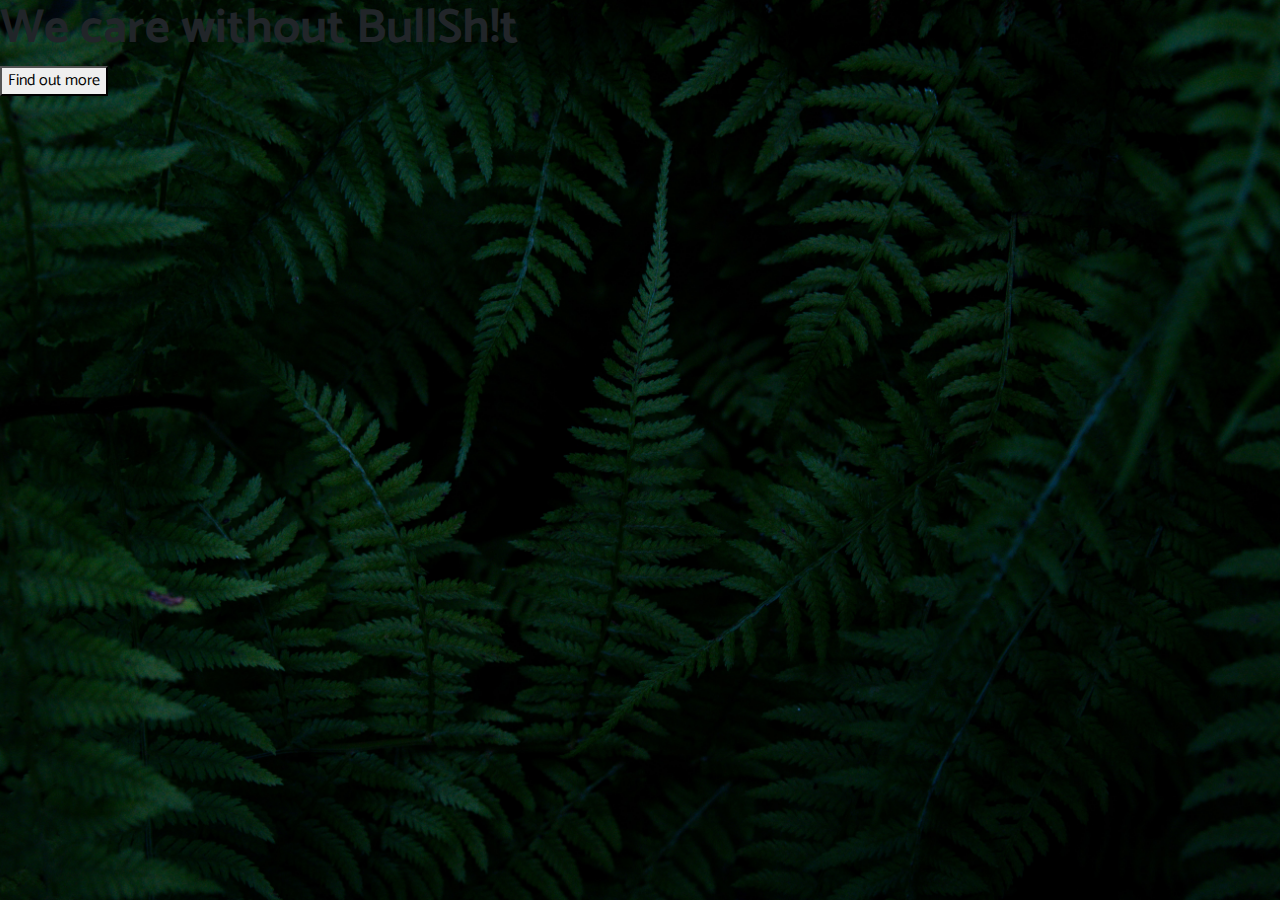
==== index.html @ 6a43f5e0 "Add files via upload" ====
<!DOCTYPE html>
<html lang="en">
<head>
    <meta charset="UTF-8">
    <meta http-equiv="X-UA-Compatible" content="IE=edge">
    <meta name="viewport" content="width=device-width, initial-scale=1.0">
    <title>StartUp</title>

    <!-- Google fonts -->
    <link rel="preconnect" href="https://fonts.googleapis.com">
<link rel="preconnect" href="https://fonts.gstatic.com" crossorigin>
<link href="https://fonts.googleapis.com/css2?family=Catamaran&display=swap" rel="stylesheet">
<!-- Bootstrap -->
<link rel="stylesheet" href="https://cdn.jsdelivr.net/npm/bootstrap@4.3.1/dist/css/bootstrap.min.css" integrity="sha384-ggOyR0iXCbMQv3Xipma34MD+dH/1fQ784/j6cY/iJTQUOhcWr7x9JvoRxT2MZw1T" crossorigin="anonymous">
<!-- my stylesheet -->
<link rel="stylesheet" href="style.css">
</head>
<body>
    <h1><strong>We care without BullSh!t</strong></h1>
    <button>Find out more</button>
</body>
</html>
---- style.css ----
body, html {
    width: 100%;
    height: 100%;
    font-family: 'Catamaran', sans-serif;
    background: url(images/bg1.jpg) no-repeat center center fixed; 
    -webkit-background-size: cover;
    -moz-background-size: cover;
    -o-background-size: cover;
    background-size: cover;
  }
  /* creating neon text for headline */
  h1 {
      font-size: 3rem;

  }
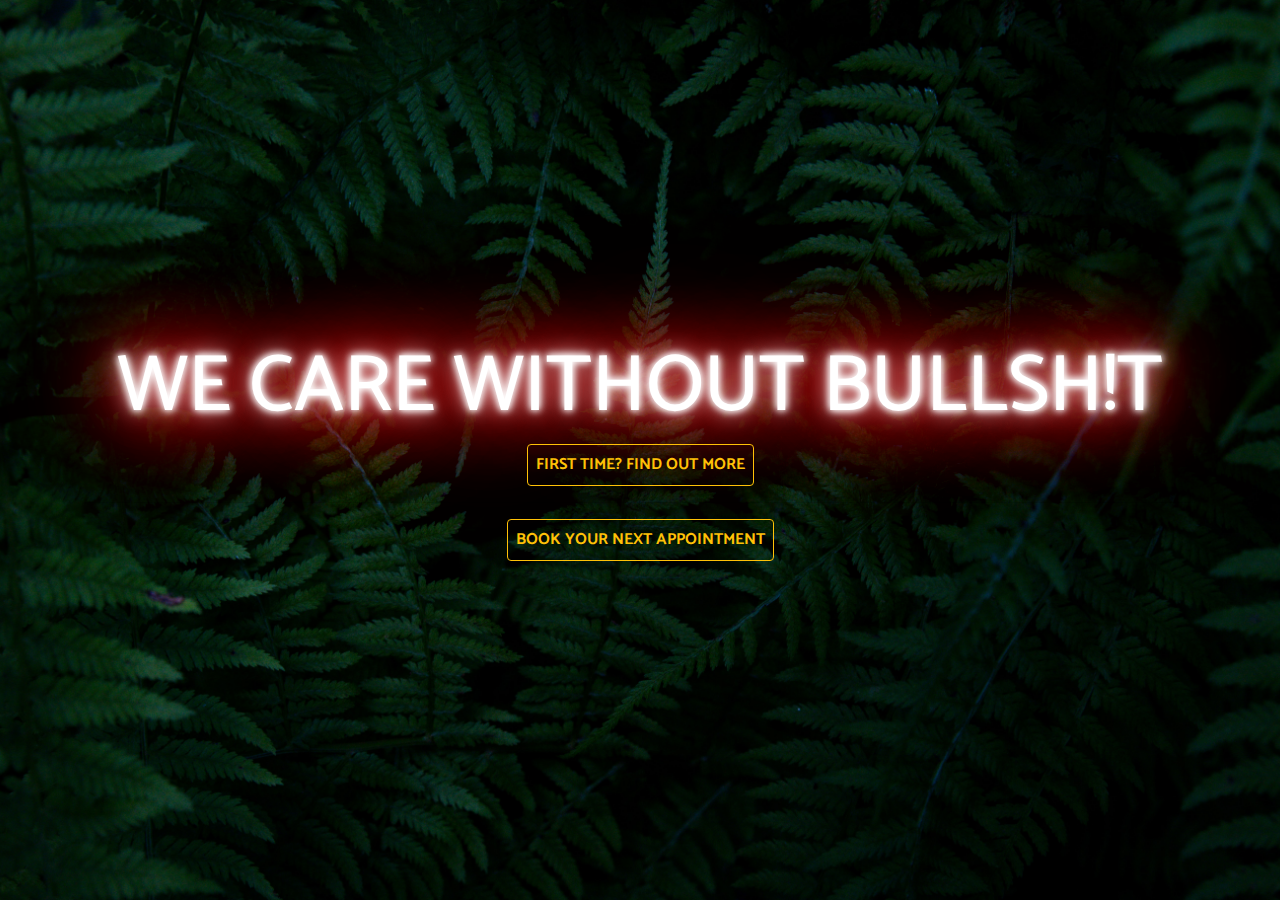
==== commit 8046e975: "finished front page" ====
--- a/index.html
+++ b/index.html
@@ -16,7 +16,17 @@
 <link rel="stylesheet" href="style.css">
 </head>
 <body>
-    <h1><strong>We care without BullSh!t</strong></h1>
-    <button>Find out more</button>
+    <div class="container d-flex align-items-center h-100">
+        <div class="row">
+            <header class="text-center col-12">
+                <h1 class="text-uppercase">We care without BullSh!t</h1>
+            </header>
+            <section class="text-center col-12">
+                <button class="btn btn-outline-warning btn-findout">First time? Find out more</button>
+                <hr>
+                <button class="btn btn-outline-warning btn-book">Book your next appointment</button>
+            </section>
+        </div>
+     </div>
 </body>
 </html>--- a/style.css
+++ b/style.css
@@ -10,6 +10,22 @@
   }
   /* creating neon text for headline */
   h1 {
-      font-size: 3rem;
-
-  }+      font-size: 5rem;
+      text-align: center;
+      
+      color: #fff;
+  text-shadow:
+    0 0 7px #fff,
+    0 0 10px #fff,
+    0 0 21px #fff,
+    0 0 42px #ff1818,
+    0 0 82px #ff1818,
+    0 0 92px #ff1818,
+    0 0 102px #ff1818,
+    0 0 151px #ff1818;
+}
+.btn {
+padding: 0.5rem;
+font-weight: 700;
+text-transform: uppercase;
+}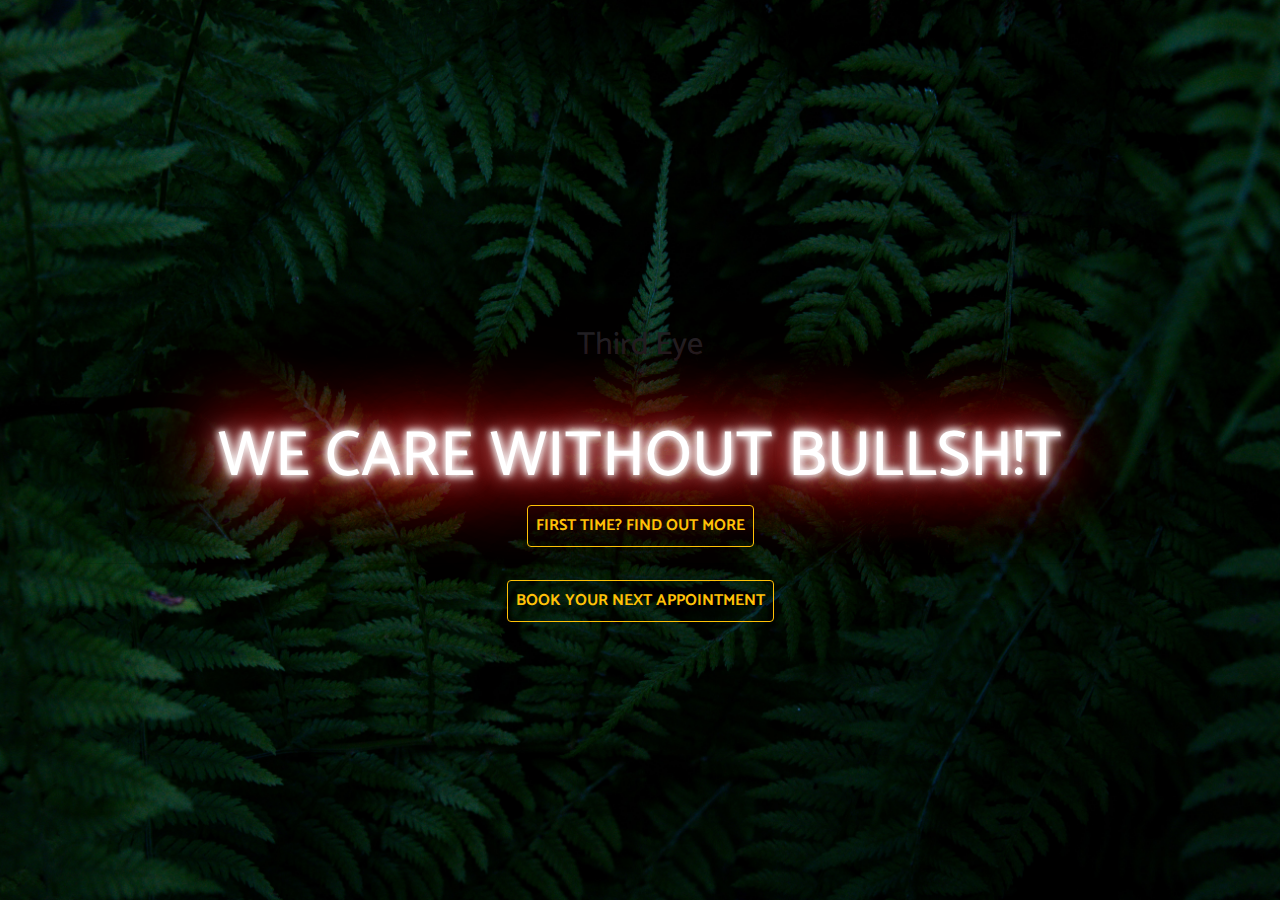
==== commit f84a8772: "add brand name" ====
--- a/index.html
+++ b/index.html
@@ -18,6 +18,8 @@
 <body>
     <div class="container d-flex align-items-center h-100">
         <div class="row">
+            <h2 class="text-center brand col-12">Third Eye</h2>
+            <hr>
             <header class="text-center col-12">
                 <h1 class="text-uppercase">We care without BullSh!t</h1>
             </header>
--- a/style.css
+++ b/style.css
@@ -10,7 +10,7 @@
   }
   /* creating neon text for headline */
   h1 {
-      font-size: 5rem;
+      font-size: 4rem;
       text-align: center;
       
       color: #fff;
@@ -28,4 +28,22 @@
 padding: 0.5rem;
 font-weight: 700;
 text-transform: uppercase;
-}+}
+.brand {
+  padding: 3rem;
+  text-align: center;
+  -webkit-animation: glow 1s ease-in-out infinite alternate;
+  -moz-animation: glow 1s ease-in-out infinite alternate;
+  animation: glow 1s ease-in-out infinite alternate;
+}
+
+@-webkit-keyframes glow {
+  from {
+    text-shadow: 0 0 10px #fff, 0 0 20px #fff, 0 0 30px #e60073, 0 0 40px #e60073, 0 0 50px #e60073, 0 0 60px #e60073, 0 0 70px #e60073;
+  }
+  to {
+    text-shadow: 0 0 20px #fff, 0 0 30px #ff4da6, 0 0 40px #ff4da6, 0 0 50px #ff4da6, 0 0 60px #ff4da6, 0 0 70px #ff4da6, 0 0 80px #ff4da6;
+  }
+}
+}
+/* adding animation for cursor */